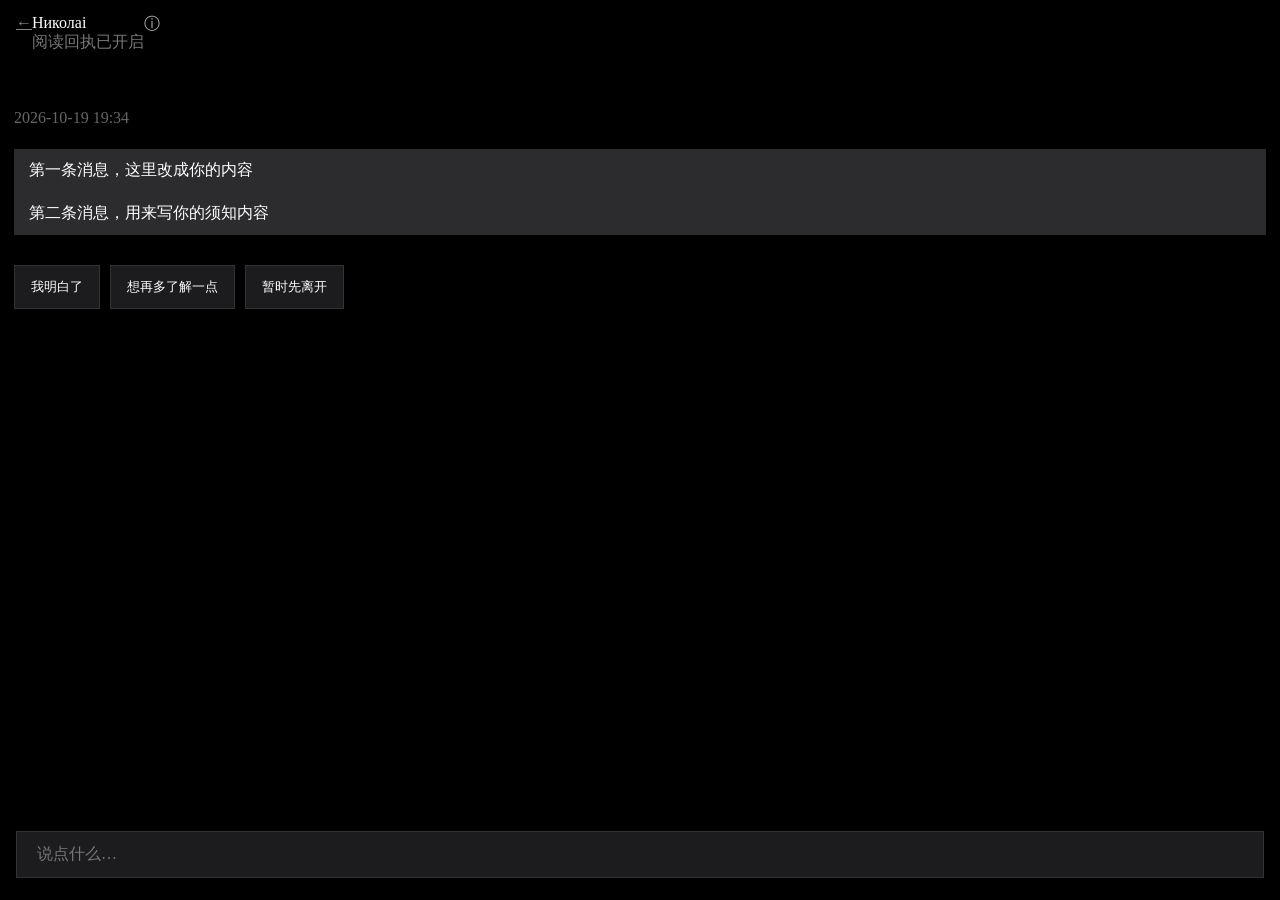
==== dm.html @ d8e98acc "Create dm.html" ====
<!DOCTYPE html>
<html lang="zh-CN">
<head>
<meta charset="UTF-8">
<meta name="viewport" content="width=device-width, initial-scale=1.0">
<title>DM · Nikolai</title>
<style>
*{
  margin:0;
  padding:0;
  box-sizing:border-box;
  font-family:-apple-system,BlinkMacSystemFont,"Segoe UI",sans‑serif;
}
body{
  background:#000000;
  color:#ffffff;
  min‑height:100vh;
  padding‑bottom:140px;
}
.dm‑header{
  position:sticky;
  top:0;
  background:#000;
  z‑index:10;
  display:flex;
  align‑items:center;
  justify‑content:space‑between;
  padding:14px 16px;
  border‑bottom:1px solid #222;
}
.dm‑back{
  color:#888;
  text‑decoration:none;
  font‑size:16px;
}
.dm‑profile{
  text‑align:center;
  flex‑grow:1;
}
.dm‑name{
  font‑size:15px;
}
.dm‑sub{
  font‑size:12px;
  color:#777;
}
.dm‑icon{
  width:28px;
  opacity:0.75;
}
.chat‑wrap{
  padding:20px 14px;
}
.chat‑date{
  text‑align:center;
  font‑size:12.5px;
  color:#666;
  margin:22px 0;
}
.bubble‑they{
  max‑width:82%;
  background:#2c2c2e;
  color:#fff;
  padding:11px 15px;
  border‑radius:20px 20px 20px 4px;
  margin‑bottom:8px;
  font‑size:15.2px;
  line‑height:1.55;
}
.bubble‑me{
  max‑width:82%;
  margin‑left:auto;
  background:#0a84ff;
  color:#fff;
  padding:11px 15px;
  border‑radius:20px 20px 4px 20px;
  margin‑bottom:8px;
  font‑size:15.2px;
  line‑height:1.55;
}
.select‑area{
  padding:10px 14px 20px;
  display:flex;
  flex‑direction:column;
  gap:10px;
}
.select‑btn{
  background:#1c1c1e;
  border:1px solid #333;
  color:#ffffff;
  border‑radius:999px;
  padding:12px 16px;
  font‑size:14.5px;
  cursor:pointer;
  transition:0.2s;
}
.select‑btn:hover{
  background:#2c2c2e;
}
.input‑bar{
  position:fixed;
  bottom:22px;
  left:16px;
  right:16px;
}
.input‑fake{
  background:#1c1c1e;
  border:1px solid #333;
  border‑radius:999px;
  padding:12px 20px;
  color:#777;
  font‑size:14.5px;
}
</style>
</head>
<body>
<div class="dm‑header">
  <a href="index.html" class="dm‑back">←</a>
  <div class="dm‑profile">
    <div class="dm‑name">Николai</div>
    <div class="dm‑sub">阅读回执已开启</div>
  </div>
  <div class="dm‑icon">ⓘ</div>
</div>

<div class="chat‑wrap" id="chatBox">
  <div class="chat‑date">2026‑10‑19 19:34</div>
  <!-- 这里两条气泡文案你自行修改 -->
  <div class="bubble‑they">
    第一条消息，这里改成你的内容
  </div>
  <div class="bubble‑they">
    第二条消息，用来写你的须知内容
  </div>
</div>

<div class="select‑area" id="selectPanel">
  <button class="select‑btn" data‑msg="我明白了">我明白了</button>
  <button class="select‑btn" data‑msg="想再多了解一点">想再多了解一点</button>
  <button class="select‑btn" data‑msg="暂时先离开">暂时先离开</button>
</div>

<div class="input‑bar">
  <div class="input‑fake">说点什么…</div>
</div>

<script>
const chatBox = document.getElementById('chatBox');
const selectPanel = document.getElementById('selectPanel');

const replyMap = {
  "我明白了":"很好，希望我们可以保持真诚的相处🖤",
  "想再多了解一点":"如果你愿意，你可以慢慢诉说你的想法，我会认真聆听。",
  "暂时先离开":"没有关系，随时欢迎你再次回来。"
};

document.querySelectorAll('.select‑btn').forEach(btn=>{
  btn.onclick = function(){
    const userText = this.dataset.msg;
    const userBubble = document.createElement('div');
    userBubble.className = "bubble‑me";
    userBubble.innerText = userText;
    chatBox.appendChild(userBubble);
    selectPanel.style.display = "none";
    setTimeout(()=>{
      const aiText = replyMap[userText];
      const aiBubble = document.createElement('div');
      aiBubble.className = "bubble‑they";
      aiBubble.innerText = aiText;
      chatBox.appendChild(aiBubble);
      chatBox.scrollTop = chatBox.scrollHeight;
    },650);
    chatBox.scrollTop = chatBox.scrollHeight;
  }
})
</script>
</body>
</html>
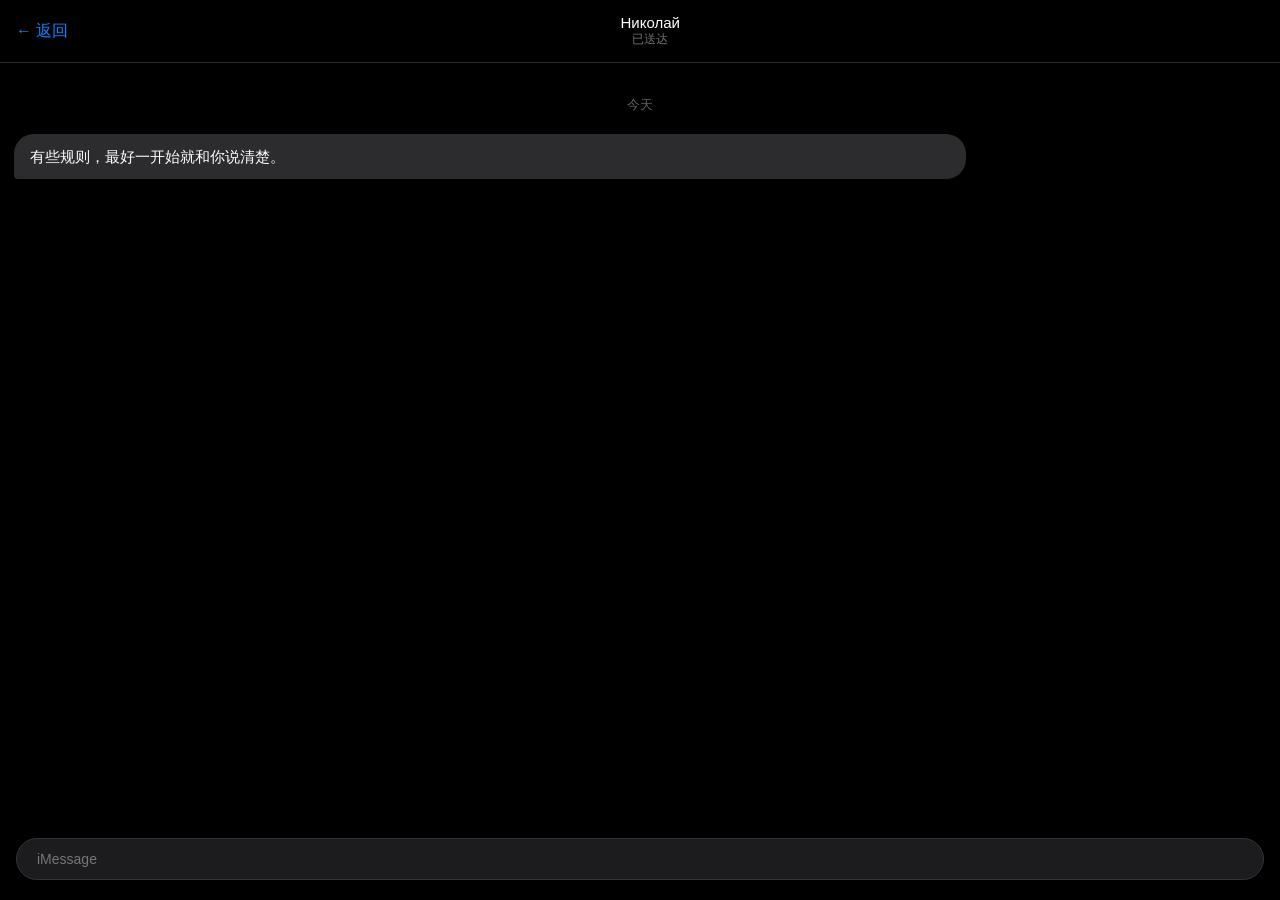
==== commit 2a020f49: "Update dm.html" ====
--- a/dm.html
+++ b/dm.html
@@ -9,170 +9,232 @@
   margin:0;
   padding:0;
   box-sizing:border-box;
-  font-family:-apple-system,BlinkMacSystemFont,"Segoe UI",sans‑serif;
+  font-family:-apple-system,BlinkMacSystemFont,"SF Pro Text",sans-serif;
 }
 body{
   background:#000000;
   color:#ffffff;
-  min‑height:100vh;
-  padding‑bottom:140px;
-}
-.dm‑header{
+  min-height:100vh;
+  padding-bottom:180px;
+}
+
+.dm-header{
   position:sticky;
   top:0;
   background:#000;
-  z‑index:10;
+  z-index:99;
   display:flex;
-  align‑items:center;
-  justify‑content:space‑between;
+  align-items:center;
   padding:14px 16px;
-  border‑bottom:1px solid #222;
-}
-.dm‑back{
-  color:#888;
-  text‑decoration:none;
-  font‑size:16px;
-}
-.dm‑profile{
-  text‑align:center;
-  flex‑grow:1;
-}
-.dm‑name{
-  font‑size:15px;
-}
-.dm‑sub{
-  font‑size:12px;
-  color:#777;
-}
-.dm‑icon{
-  width:28px;
-  opacity:0.75;
-}
-.chat‑wrap{
-  padding:20px 14px;
-}
-.chat‑date{
-  text‑align:center;
-  font‑size:12.5px;
-  color:#666;
-  margin:22px 0;
-}
-.bubble‑they{
-  max‑width:82%;
+  border-bottom:1px solid #2a2a2c;
+}
+.dm-back{
+  color:#0a84ff;
+  text-decoration:none;
+  font-size:16px;
+}
+.dm-title{
+  flex:1;
+  text-align:center;
+}
+.dm-name{
+  font-size:15px;
+}
+.dm-status{
+  font-size:12px;
+  color:#757577;
+}
+.dm-dummy{
+  width:32px;
+}
+
+.chat-container{
+  padding:22px 14px;
+}
+.chat-timestamp{
+  text-align:center;
+  font-size:12.5px;
+  color:#626264;
+  margin:12px 0 20px;
+}
+
+.bubble-they{
+  max-width:76%;
   background:#2c2c2e;
   color:#fff;
-  padding:11px 15px;
-  border‑radius:20px 20px 20px 4px;
-  margin‑bottom:8px;
-  font‑size:15.2px;
-  line‑height:1.55;
-}
-.bubble‑me{
-  max‑width:82%;
-  margin‑left:auto;
+  padding:11px 16px;
+  border-radius:20px 20px 20px 4px;
+  margin-bottom:11px;
+  font-size:15px;
+  line-height:1.54;
+  opacity:0;
+  transform:translateY(7px);
+  transition:all .36s ease;
+}
+.bubble-they.show{
+  opacity:1;
+  transform:translateY(0);
+}
+
+.bubble-me{
+  max-width:76%;
+  margin-left:auto;
   background:#0a84ff;
   color:#fff;
-  padding:11px 15px;
-  border‑radius:20px 20px 4px 20px;
-  margin‑bottom:8px;
-  font‑size:15.2px;
-  line‑height:1.55;
-}
-.select‑area{
-  padding:10px 14px 20px;
-  display:flex;
-  flex‑direction:column;
-  gap:10px;
-}
-.select‑btn{
-  background:#1c1c1e;
-  border:1px solid #333;
-  color:#ffffff;
-  border‑radius:999px;
-  padding:12px 16px;
-  font‑size:14.5px;
-  cursor:pointer;
-  transition:0.2s;
-}
-.select‑btn:hover{
-  background:#2c2c2e;
-}
-.input‑bar{
+  padding:11px 16px;
+  border-radius:20px 20px 4px 20px;
+  margin-bottom:11px;
+  font-size:15px;
+  line-height:1.54;
+  opacity:0;
+  transform:translateY(7px);
+  transition:all .36s ease;
+}
+.bubble-me.show{
+  opacity:1;
+  transform:translateY(0);
+}
+
+/* ✅横向排列｜固定输入框上方｜只有scale呼吸、无多余光效 */
+.choice-wrap{
   position:fixed;
-  bottom:22px;
+  bottom:72px;
   left:16px;
   right:16px;
-}
-.input‑fake{
+  display:flex;
+  flex-direction:row;
+  justify-content:flex-end;
+  gap:12px;
+}
+.choice-btn{
+  background:#0a84ff;
+  color:white;
+  border:none;
+  border-radius:999px;
+  padding:12px 22px;
+  font-size:14.5px;
+  cursor:pointer;
+  opacity:0;
+  transform:scale(1);
+  transition:all .36s ease;
+}
+.choice-btn.show{
+  opacity:1;
+  /* 仅放大缩小呼吸，幅度适中，没有光晕、没有扫光 */
+  animation:breatheScale 2.1s ease-in-out infinite;
+}
+.choice-btn:active{
+  background:#006eda;
+}
+@keyframes breatheScale{
+  0%,100%{ transform:scale(1); }
+  50%{ transform:scale(1.06); }
+}
+
+.fake-input{
+  position:fixed;
+  bottom:20px;
+  left:16px;
+  right:16px;
   background:#1c1c1e;
-  border:1px solid #333;
-  border‑radius:999px;
+  border:1px solid #343436;
+  border-radius:999px;
   padding:12px 20px;
-  color:#777;
-  font‑size:14.5px;
+  color:#767678;
+  font-size:14px;
 }
 </style>
 </head>
 <body>
-<div class="dm‑header">
-  <a href="index.html" class="dm‑back">←</a>
-  <div class="dm‑profile">
-    <div class="dm‑name">Николai</div>
-    <div class="dm‑sub">阅读回执已开启</div>
+
+<div class="dm-header">
+  <a href="index.html" class="dm-back">← 返回</a>
+  <div class="dm-title">
+    <div class="dm-name">Николай</div>
+    <div class="dm-status">已送达</div>
   </div>
-  <div class="dm‑icon">ⓘ</div>
+  <div class="dm-dummy"></div>
 </div>
 
-<div class="chat‑wrap" id="chatBox">
-  <div class="chat‑date">2026‑10‑19 19:34</div>
-  <!-- 这里两条气泡文案你自行修改 -->
-  <div class="bubble‑they">
-    第一条消息，这里改成你的内容
-  </div>
-  <div class="bubble‑they">
-    第二条消息，用来写你的须知内容
-  </div>
+<div class="chat-container" id="chatBox">
+  <div class="chat-timestamp">今天</div>
+  <div class="bubble-they" id="msgT1">有些规则，最好一开始就和你说清楚。</div>
+  <div class="bubble-they" id="msgT2">一旦选择继续，就要遵守我们之间的默契。</div>
 </div>
 
-<div class="select‑area" id="selectPanel">
-  <button class="select‑btn" data‑msg="我明白了">我明白了</button>
-  <button class="select‑btn" data‑msg="想再多了解一点">想再多了解一点</button>
-  <button class="select‑btn" data‑msg="暂时先离开">暂时先离开</button>
+<div class="choice-wrap" id="choiceArea">
+  <button class="choice-btn" id="opt1">我明白了</button>
+  <button class="choice-btn" id="opt2">我想要了解更多</button>
 </div>
 
-<div class="input‑bar">
-  <div class="input‑fake">说点什么…</div>
-</div>
+<div class="fake-input">iMessage</div>
 
 <script>
-const chatBox = document.getElementById('chatBox');
-const selectPanel = document.getElementById('selectPanel');
-
-const replyMap = {
-  "我明白了":"很好，希望我们可以保持真诚的相处🖤",
-  "想再多了解一点":"如果你愿意，你可以慢慢诉说你的想法，我会认真聆听。",
-  "暂时先离开":"没有关系，随时欢迎你再次回来。"
+const chatBox = document.getElementById("chatBox");
+const choiceArea = document.getElementById("choiceArea");
+
+const replySet = {
+  "我明白了": "很好。记住今天你做出的这个选择，后面我会慢慢验证。",
+  "我想要了解更多": "很聪明。愿意多了解代表你不是一时冲动，那我就和你讲得细一点。"
 };
 
-document.querySelectorAll('.select‑btn').forEach(btn=>{
-  btn.onclick = function(){
-    const userText = this.dataset.msg;
-    const userBubble = document.createElement('div');
-    userBubble.className = "bubble‑me";
-    userBubble.innerText = userText;
-    chatBox.appendChild(userBubble);
-    selectPanel.style.display = "none";
-    setTimeout(()=>{
-      const aiText = replyMap[userText];
-      const aiBubble = document.createElement('div');
-      aiBubble.className = "bubble‑they";
-      aiBubble.innerText = aiText;
-      chatBox.appendChild(aiBubble);
-      chatBox.scrollTop = chatBox.scrollHeight;
-    },650);
-    chatBox.scrollTop = chatBox.scrollHeight;
-  }
-})
+function sleep(ms){
+  return new Promise(res=>setTimeout(res,ms));
+}
+
+async function startSequence(){
+  await sleep(550);
+  document.getElementById("msgT1").classList.add("show");
+  await sleep(950);
+  document.getElementById("msgT2").classList.add("show");
+  await sleep(850);
+  document.getElementById("opt1").classList.add("show");
+  document.getElementById("opt2").classList.add("show");
+}
+
+document.getElementById("opt1").onclick = async ()=>{
+  choiceArea.style.display = "none";
+  const myBubble = createBubbleMe("我明白了");
+  chatBox.appendChild(myBubble);
+  requestAnimationFrame(()=>myBubble.classList.add("show"));
+  window.scrollTo(0, document.body.scrollHeight);
+
+  await sleep(720);
+  const theyBubble = createBubbleThey(replySet["我明白了"]);
+  chatBox.appendChild(theyBubble);
+  requestAnimationFrame(()=>theyBubble.classList.add("show"));
+  window.scrollTo(0, document.body.scrollHeight);
+};
+
+document.getElementById("opt2").onclick = async ()=>{
+  choiceArea.style.display = "none";
+  const myBubble = createBubbleMe("我想要了解更多");
+  chatBox.appendChild(myBubble);
+  requestAnimationFrame(()=>myBubble.classList.add("show"));
+  window.scrollTo(0, document.body.scrollHeight);
+
+  await sleep(720);
+  const theyBubble = createBubbleThey(replySet["我想要了解更多"]);
+  chatBox.appendChild(theyBubble);
+  requestAnimationFrame(()=>theyBubble.classList.add("show"));
+  window.scrollTo(0, document.body.scrollHeight);
+};
+
+function createBubbleMe(text){
+  const el = document.createElement('div');
+  el.className = "bubble-me";
+  el.innerText = text;
+  return el;
+}
+function createBubbleThey(text){
+  const el = document.createElement('div');
+  el.className = "bubble-they";
+  el.innerText = text;
+  return el;
+}
+
+startSequence();
 </script>
+
 </body>
 </html>
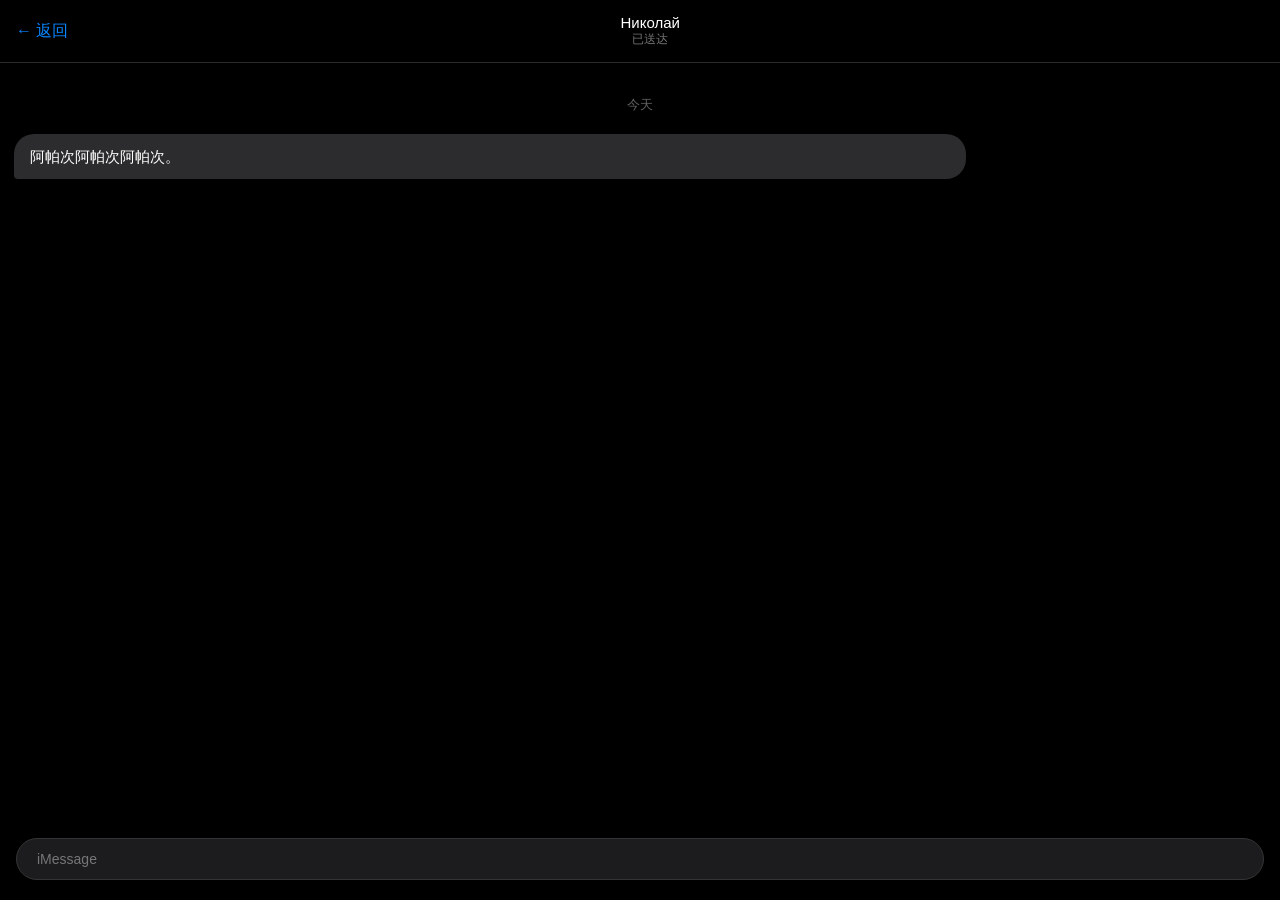
==== commit e7d84ead: "Update dm.html" ====
--- a/dm.html
+++ b/dm.html
@@ -158,8 +158,8 @@
 
 <div class="chat-container" id="chatBox">
   <div class="chat-timestamp">今天</div>
-  <div class="bubble-they" id="msgT1">有些规则，最好一开始就和你说清楚。</div>
-  <div class="bubble-they" id="msgT2">一旦选择继续，就要遵守我们之间的默契。</div>
+  <div class="bubble-they" id="msgT1">阿帕次阿帕次阿帕次。</div>
+  <div class="bubble-they" id="msgT2">阿帕次阿帕次阿帕次apcapcapcapcapcapcapcapcapcapcapcapcapcapcapcapcapc676791917878676791917878676791917878676791917878。</div>
 </div>
 
 <div class="choice-wrap" id="choiceArea">
